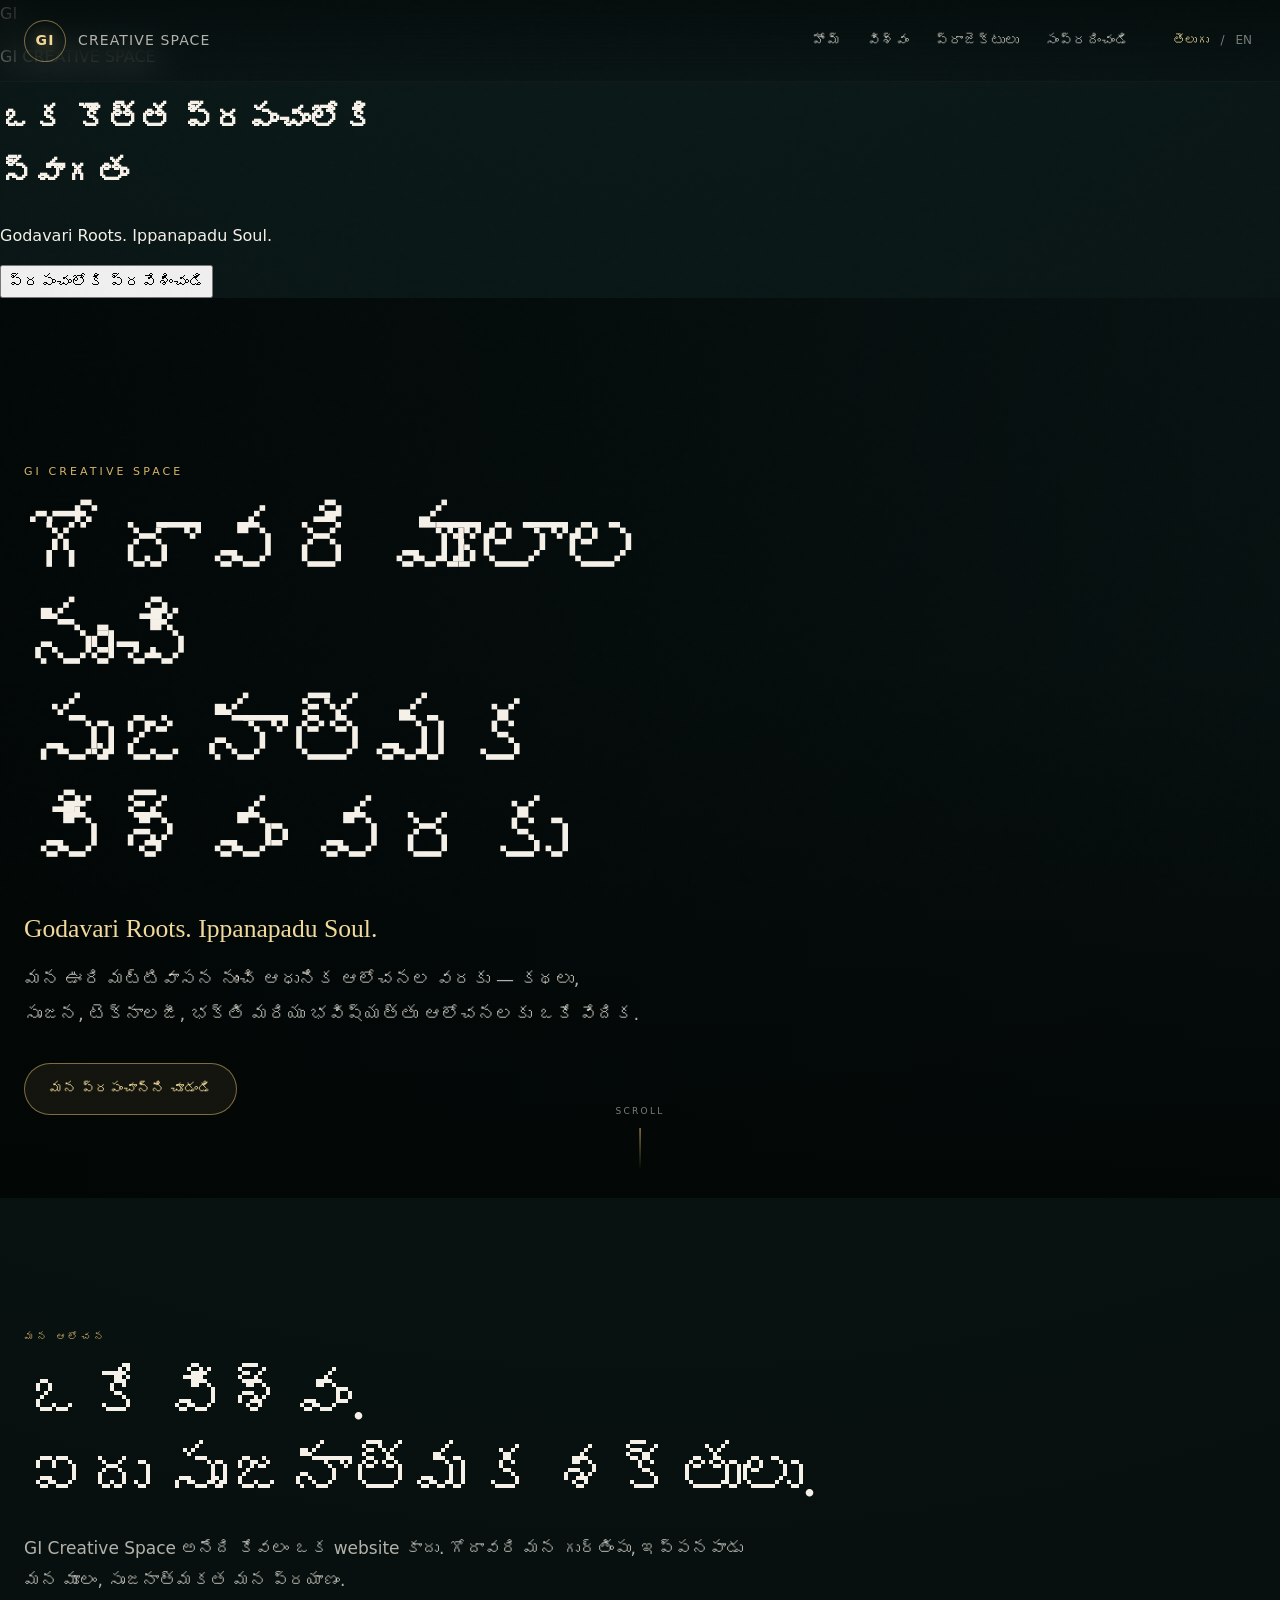
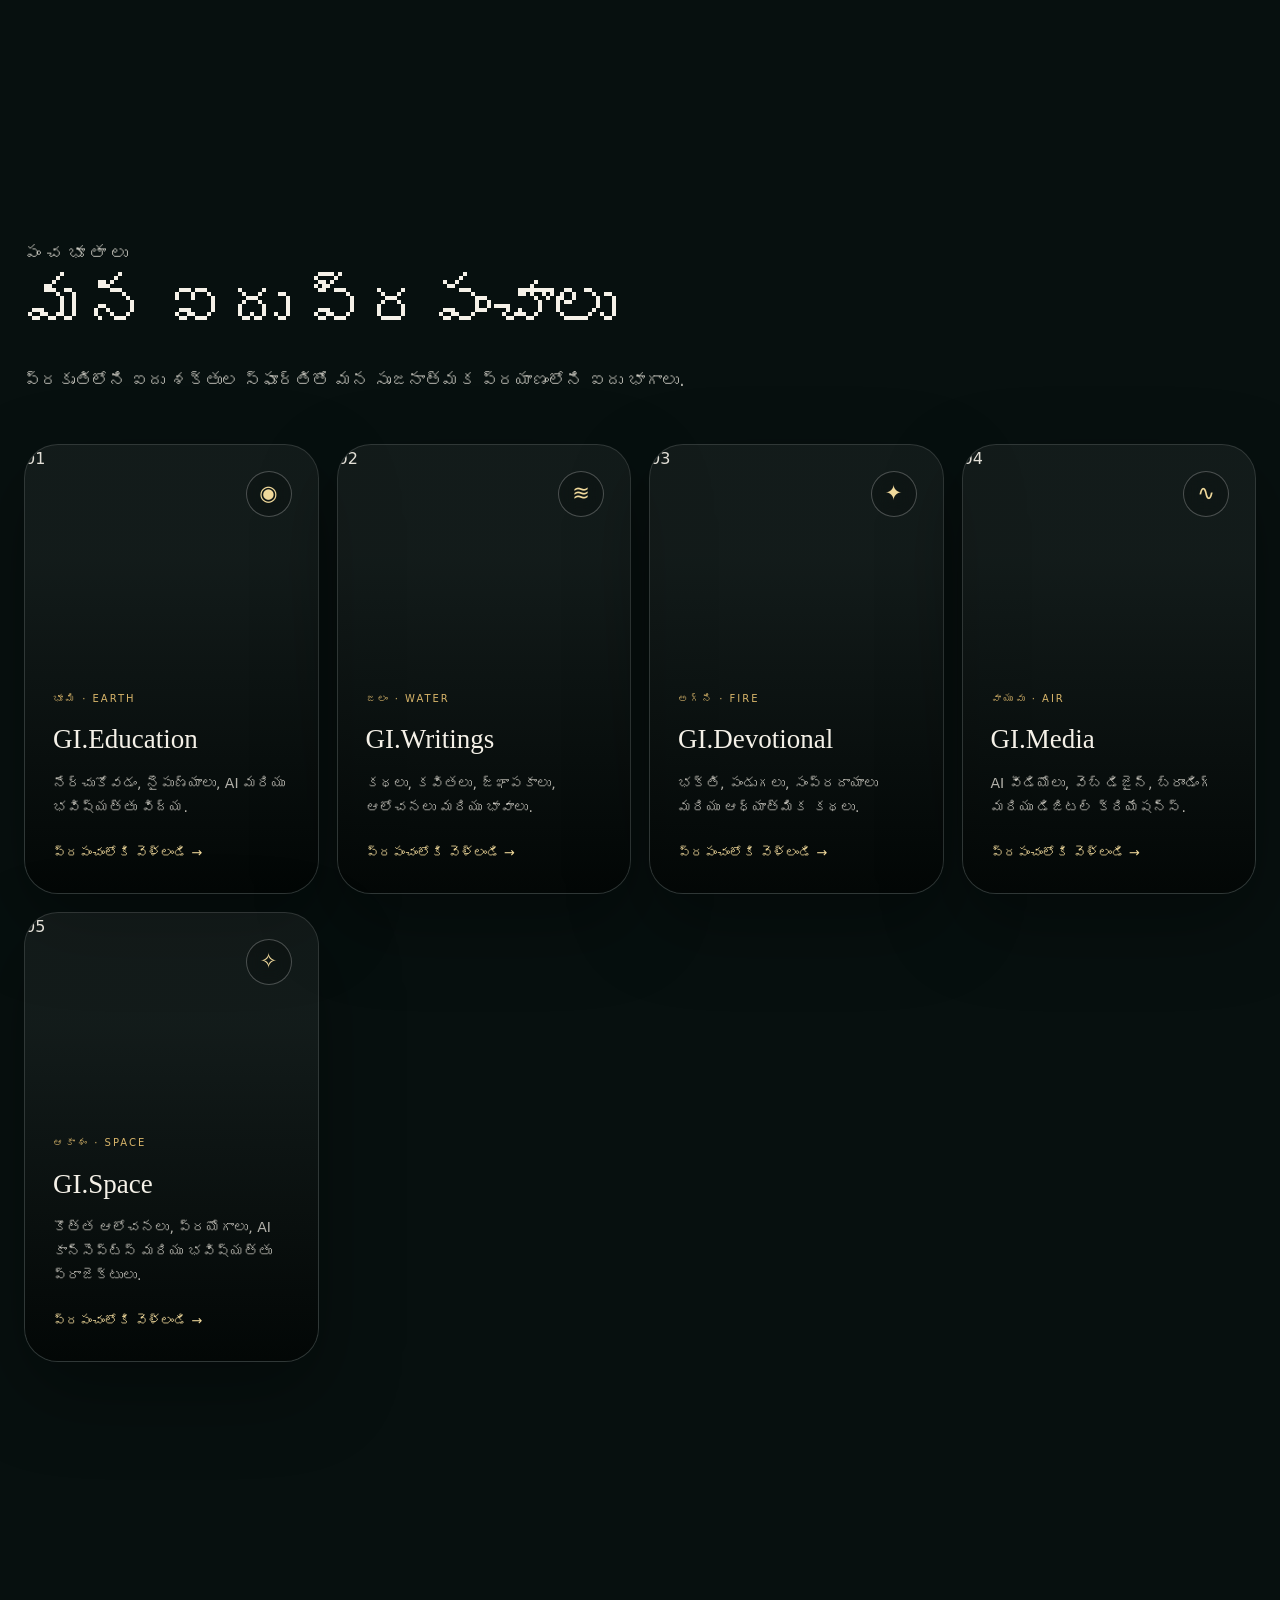
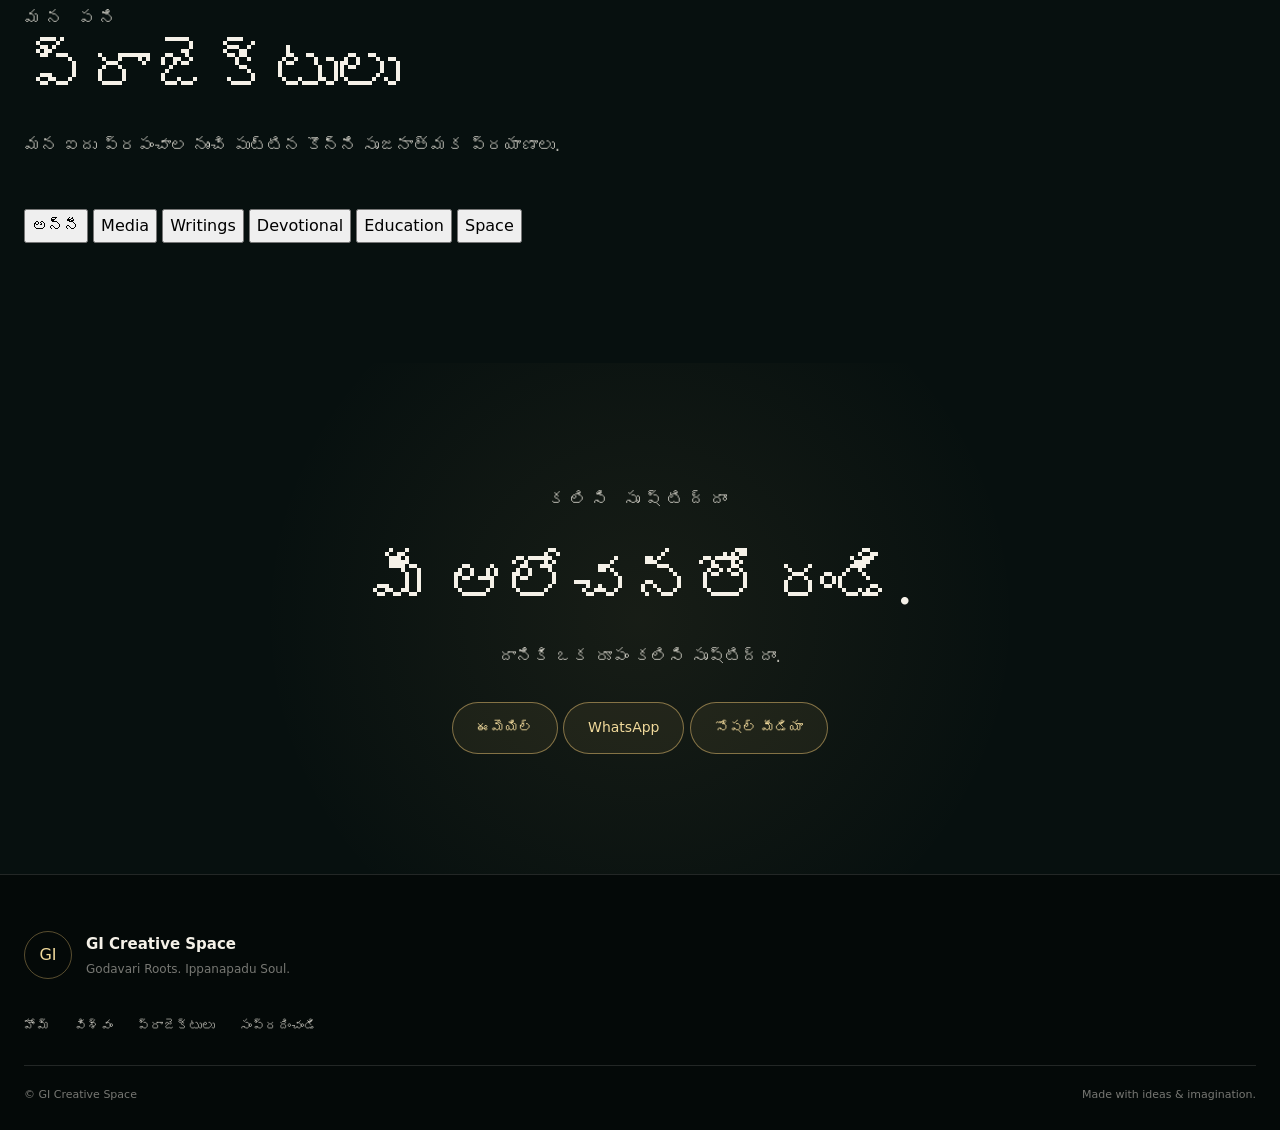
==== entrance.html @ 3c2a895f "Rename index.html to entrance.html" ====
<!DOCTYPE html>
<html lang="te">
<head>
  <meta charset="UTF-8">

  <meta
    name="viewport"
    content="width=device-width, initial-scale=1.0"
  >

  <meta
    name="description"
    content="GI Creative Space — Godavari Roots. Ippanapadu Soul."
  >

  <meta
    name="theme-color"
    content="#07141c"
  >

  <title>GI Creative Space</title>

  <!-- Main stylesheet -->
  <link rel="stylesheet" href="assets/css/styles.css">
</head>

<body>

  <!-- =====================================================
       ENTRY / WELCOME SCREEN
       ===================================================== -->

  <div id="entry-screen" class="entry-screen">

    <div class="entry-stars"></div>

    <div class="entry-content">

      <!-- Future: Replace with actual GI logo -->
      <div class="entry-logo">
        <span>GI</span>
      </div>

      <p class="entry-label">
        GI CREATIVE SPACE
      </p>

      <h1>
        ఒక కొత్త ప్రపంచంలోకి<br>
        స్వాగతం
      </h1>

      <p class="entry-tagline">
        Godavari Roots. Ippanapadu Soul.
      </p>

      <button
        id="enter-space"
        class="enter-button"
        type="button"
      >
        ప్రపంచంలోకి ప్రవేశించండి
      </button>

    </div>

  </div>


  <!-- =====================================================
       MAIN WEBSITE
       ===================================================== -->

  <div id="site" class="site hidden">

    <!-- ===================================================
         HEADER
         =================================================== -->

    <header class="site-header">

      <div class="header-inner">

        <!-- LOGO -->
        <a
          href="#home"
          class="brand"
          aria-label="GI Creative Space Home"
        >
          <span class="brand-mark">GI</span>

          <span class="brand-name">
            Creative Space
          </span>
        </a>


        <!-- MAIN NAVIGATION -->

        <nav
          class="main-nav"
          id="main-navigation"
          aria-label="ప్రధాన మెనూ"
        >

          <a href="#home">
            హోమ్
          </a>

          <!-- Panchabhutas / Five Worlds -->

          <button
            type="button"
            class="nav-worlds-button"
            id="worlds-button"
            aria-expanded="false"
            aria-controls="worlds-menu"
          >
            విశ్వం
          </button>

          <a href="#projects">
            ప్రాజెక్టులు
          </a>

          <a href="#contact">
            సంప్రదించండి
          </a>

        </nav>


        <!-- LANGUAGE SWITCH -->

        <div class="language-switch">

          <button
            type="button"
            class="language-button active"
            data-language="te"
          >
            తెలుగు
          </button>

          <span>/</span>

          <button
            type="button"
            class="language-button"
            data-language="en"
          >
            EN
          </button>

        </div>


        <!-- MOBILE MENU BUTTON -->

        <button
          type="button"
          class="mobile-menu-button"
          id="mobile-menu-button"
          aria-label="మెనూ తెరవండి"
          aria-expanded="false"
        >
          <span></span>
          <span></span>
          <span></span>
        </button>

      </div>


      <!-- =================================================
           FIVE WORLDS DROPDOWN
           ================================================= -->

      <div
        id="worlds-menu"
        class="worlds-menu"
        aria-hidden="true"
      >

        <div class="worlds-menu-inner">

          <div class="worlds-intro">

            <span>
              పంచభూతాలు
            </span>

            <h2>
              మన ఐదు ప్రపంచాలు
            </h2>

            <p>
              ఒకే సృజనాత్మక విశ్వంలో ఐదు ప్రత్యేక శక్తులు.
            </p>

          </div>


          <div class="worlds-mini-grid">

            <!-- EARTH -->

            <a
              href="pages/education.html"
              class="world-mini earth"
            >

              <span class="world-symbol">
                ◉
              </span>

              <span class="world-element">
                భూమి
              </span>

              <strong>
                GI.Education
              </strong>

              <small>
                నేర్చుకోవడం · ఎదగడం
              </small>

            </a>


            <!-- WATER -->

            <a
              href="pages/writings.html"
              class="world-mini water"
            >

              <span class="world-symbol">
                ≋
              </span>

              <span class="world-element">
                జలం
              </span>

              <strong>
                GI.Writings
              </strong>

              <small>
                కథలు · భావాలు
              </small>

            </a>


            <!-- FIRE -->

            <a
              href="pages/devotional.html"
              class="world-mini fire"
            >

              <span class="world-symbol">
                ✦
              </span>

              <span class="world-element">
                అగ్ని
              </span>

              <strong>
                GI.Devotional
              </strong>

              <small>
                భక్తి · సంప్రదాయం
              </small>

            </a>


            <!-- AIR -->

            <a
              href="pages/media.html"
              class="world-mini air"
            >

              <span class="world-symbol">
                ∿
              </span>

              <span class="world-element">
                వాయువు
              </span>

              <strong>
                GI.Media
              </strong>

              <small>
                AI · Video · Web · Branding
              </small>

            </a>


            <!-- SPACE -->

            <a
              href="pages/space.html"
              class="world-mini space"
            >

              <span class="world-symbol">
                ✧
              </span>

              <span class="world-element">
                ఆకాశం
              </span>

              <strong>
                GI.Space
              </strong>

              <small>
                Ideas · Experiments · Future
              </small>

            </a>

          </div>

        </div>

      </div>

    </header>


    <!-- ===================================================
         MAIN CONTENT
         =================================================== -->

    <main id="home">


      <!-- =================================================
           HERO / GODAVARI WORLD
           ================================================= -->

      <section
        class="hero"
        id="hero"
      >

        <!-- Future image:
             assets/images/godavari-hero.jpg -->

        <div
          class="hero-background"
          aria-hidden="true"
        ></div>

        <div class="hero-overlay"></div>


        <div class="hero-content">

          <p class="hero-overline">
            GI CREATIVE SPACE
          </p>

          <h1>
            గోదావరి మూలాల నుంచి<br>
            సృజనాత్మక విశ్వం వరకు
          </h1>

          <p class="hero-tagline">
            Godavari Roots. Ippanapadu Soul.
          </p>

          <p class="hero-description">
            మన ఊరి మట్టివాసన నుంచి ఆధునిక ఆలోచనల వరకు —
            కథలు, సృజన, టెక్నాలజీ, భక్తి మరియు
            భవిష్యత్తు ఆలోచనలకు ఒకే వేదిక.
          </p>

          <a
            href="#worlds"
            class="primary-button"
          >
            మన ప్రపంచాన్ని చూడండి
          </a>

        </div>


        <div
          class="hero-scroll"
          aria-hidden="true"
        >
          <span>SCROLL</span>
          <i></i>
        </div>

      </section>


      <!-- =================================================
           OUR PHILOSOPHY
           ================================================= -->

      <section
        class="philosophy-section"
        id="philosophy"
      >

        <div class="section-container">

          <p class="section-label">
            మన ఆలోచన
          </p>

          <h2>
            ఒకే విశ్వం.<br>
            ఐదు సృజనాత్మక శక్తులు.
          </h2>

          <p class="section-description">
            GI Creative Space అనేది కేవలం ఒక website కాదు.
            గోదావరి మన గుర్తింపు, ఇప్పనపాడు మన మూలం,
            సృజనాత్మకత మన ప్రయాణం.
          </p>

        </div>

      </section>


      <!-- =================================================
           FIVE WORLDS
           ================================================= -->

      <section
        class="worlds-section"
        id="worlds"
      >

        <div class="section-container">

          <div class="section-heading">

            <p class="section-label">
              పంచభూతాలు
            </p>

            <h2>
              మన ఐదు ప్రపంచాలు
            </h2>

            <p>
              ప్రకృతిలోని ఐదు శక్తుల స్ఫూర్తితో
              మన సృజనాత్మక ప్రయాణంలోని ఐదు భాగాలు.
            </p>

          </div>


          <div class="world-grid">


            <!-- =========================================
                 01 — EDUCATION / EARTH
                 ========================================= -->

            <article
              class="world-card earth"
              data-world="education"
            >

              <div class="world-card-visual">
                <!-- Future image -->
                <!-- assets/images/world-earth.jpg -->

                <span class="element-number">
                  01
                </span>

                <span class="element-symbol">
                  ◉
                </span>
              </div>

              <div class="world-card-content">

                <span class="element-name">
                  భూమి · EARTH
                </span>

                <h3>
                  GI.Education
                </h3>

                <p>
                  నేర్చుకోవడం, నైపుణ్యాలు,
                  AI మరియు భవిష్యత్తు విద్య.
                </p>

                <a href="pages/education.html">
                  ప్రపంచంలోకి వెళ్లండి →
                </a>

              </div>

            </article>


            <!-- =========================================
                 02 — WRITINGS / WATER
                 ========================================= -->

            <article
              class="world-card water"
              data-world="writings"
            >

              <div class="world-card-visual">

                <!-- Future image -->
                <!-- assets/images/world-water.jpg -->

                <span class="element-number">
                  02
                </span>

                <span class="element-symbol">
                  ≋
                </span>

              </div>

              <div class="world-card-content">

                <span class="element-name">
                  జలం · WATER
                </span>

                <h3>
                  GI.Writings
                </h3>

                <p>
                  కథలు, కవితలు, జ్ఞాపకాలు,
                  ఆలోచనలు మరియు భావాలు.
                </p>

                <a href="pages/writings.html">
                  ప్రపంచంలోకి వెళ్లండి →
                </a>

              </div>

            </article>


            <!-- =========================================
                 03 — DEVOTIONAL / FIRE
                 ========================================= -->

            <article
              class="world-card fire"
              data-world="devotional"
            >

              <div class="world-card-visual">

                <!-- Future image -->
                <!-- assets/images/world-fire.jpg -->

                <span class="element-number">
                  03
                </span>

                <span class="element-symbol">
                  ✦
                </span>

              </div>

              <div class="world-card-content">

                <span class="element-name">
                  అగ్ని · FIRE
                </span>

                <h3>
                  GI.Devotional
                </h3>

                <p>
                  భక్తి, పండుగలు,
                  సంప్రదాయాలు మరియు ఆధ్యాత్మిక కథలు.
                </p>

                <a href="pages/devotional.html">
                  ప్రపంచంలోకి వెళ్లండి →
                </a>

              </div>

            </article>


            <!-- =========================================
                 04 — MEDIA / AIR
                 ========================================= -->

            <article
              class="world-card air"
              data-world="media"
            >

              <div class="world-card-visual">

                <!-- Future image -->
                <!-- assets/images/world-air.jpg -->

                <span class="element-number">
                  04
                </span>

                <span class="element-symbol">
                  ∿
                </span>

              </div>

              <div class="world-card-content">

                <span class="element-name">
                  వాయువు · AIR
                </span>

                <h3>
                  GI.Media
                </h3>

                <p>
                  AI వీడియోలు, వెబ్ డిజైన్,
                  బ్రాండింగ్ మరియు డిజిటల్ క్రియేషన్స్.
                </p>

                <a href="pages/media.html">
                  ప్రపంచంలోకి వెళ్లండి →
                </a>

              </div>

            </article>


            <!-- =========================================
                 05 — SPACE / SPACE
                 ========================================= -->

            <article
              class="world-card cosmic"
              data-world="space"
            >

              <div class="world-card-visual">

                <!-- Future image -->
                <!-- assets/images/world-space.jpg -->

                <span class="element-number">
                  05
                </span>

                <span class="element-symbol">
                  ✧
                </span>

              </div>

              <div class="world-card-content">

                <span class="element-name">
                  ఆకాశం · SPACE
                </span>

                <h3>
                  GI.Space
                </h3>

                <p>
                  కొత్త ఆలోచనలు, ప్రయోగాలు,
                  AI కాన్సెప్ట్స్ మరియు భవిష్యత్తు ప్రాజెక్టులు.
                </p>

                <a href="pages/space.html">
                  ప్రపంచంలోకి వెళ్లండి →
                </a>

              </div>

            </article>

          </div>

        </div>

      </section>


      <!-- =================================================
           PROJECTS
           ================================================= -->

      <section
        class="projects-section"
        id="projects"
      >

        <div class="section-container">

          <div class="section-heading">

            <p class="section-label">
              మన పని
            </p>

            <h2>
              ప్రాజెక్టులు
            </h2>

            <p>
              మన ఐదు ప్రపంచాల నుంచి పుట్టిన
              కొన్ని సృజనాత్మక ప్రయాణాలు.
            </p>

          </div>


          <!-- Project filters -->

          <div
            class="project-filters"
            role="tablist"
            aria-label="Project filters"
          >

            <button
              type="button"
              class="filter-button active"
              data-filter="all"
            >
              అన్నీ
            </button>

            <button
              type="button"
              class="filter-button"
              data-filter="media"
            >
              Media
            </button>

            <button
              type="button"
              class="filter-button"
              data-filter="writings"
            >
              Writings
            </button>

            <button
              type="button"
              class="filter-button"
              data-filter="devotional"
            >
              Devotional
            </button>

            <button
              type="button"
              class="filter-button"
              data-filter="education"
            >
              Education
            </button>

            <button
              type="button"
              class="filter-button"
              data-filter="space"
            >
              Space
            </button>

          </div>


          <!-- Dynamic project container -->

          <div
            id="projects-grid"
            class="projects-grid"
          >

            <!-- Projects will be loaded from site-data.js -->

          </div>

        </div>

      </section>


      <!-- =================================================
           CONTACT
           ================================================= -->

      <section
        class="contact-section"
        id="contact"
      >

        <div class="section-container">

          <p class="section-label">
            కలిసి సృష్టిద్దాం
          </p>

          <h2>
            మీ ఆలోచనతో రండి.
          </h2>

          <p>
            దానికి ఒక రూపం కలిసి సృష్టిద్దాం.
          </p>


          <div class="contact-actions">

            <a
              href="#"
              id="email-link"
              class="contact-button"
            >
              ఈమెయిల్
            </a>

            <a
              href="#"
              id="whatsapp-link"
              class="contact-button"
              target="_blank"
              rel="noopener noreferrer"
            >
              WhatsApp
            </a>

            <a
              href="#"
              id="social-link"
              class="contact-button"
              target="_blank"
              rel="noopener noreferrer"
            >
              సోషల్ మీడియా
            </a>

          </div>

        </div>

      </section>

    </main>


    <!-- ===================================================
         FOOTER
         =================================================== -->

    <footer class="site-footer">

      <div class="footer-inner">

        <div class="footer-brand">

          <span class="footer-logo">
            GI
          </span>

          <div>

            <strong>
              GI Creative Space
            </strong>

            <p>
              Godavari Roots. Ippanapadu Soul.
            </p>

          </div>

        </div>


        <div class="footer-links">

          <a href="#home">
            హోమ్
          </a>

          <a href="#worlds">
            విశ్వం
          </a>

          <a href="#projects">
            ప్రాజెక్టులు
          </a>

          <a href="#contact">
            సంప్రదించండి
          </a>

        </div>


        <div class="footer-bottom">

          <span>
            © <span id="current-year"></span>
            GI Creative Space
          </span>

          <span>
            Made with ideas & imagination.
          </span>

        </div>

      </div>

    </footer>

  </div>


  <!-- =====================================================
       JAVASCRIPT
       ===================================================== -->

  <script src="assets/js/site-data.js"></script>
  <script src="assets/js/app.js"></script>

</body>
</html>
---- assets/css/styles.css ----
/* =========================================================
   GI CREATIVE SPACE
   PREMIUM CINEMATIC DESIGN SYSTEM
   Godavari • Panchabhutas • Infinite Ideas
   ========================================================= */


/* =========================================================
   01 — ROOT
   ========================================================= */

:root {

  --bg: #07100f;
  --bg-soft: #0c1917;
  --surface: rgba(255, 255, 255, 0.055);
  --surface-strong: rgba(255, 255, 255, 0.09);

  --text: #f5f1e8;
  --text-soft: rgba(245, 241, 232, 0.72);
  --text-muted: rgba(245, 241, 232, 0.48);

  --border: rgba(255, 255, 255, 0.12);

  --gold: #d8b56a;
  --gold-soft: #f0d99b;

  --water: #4fa7b8;
  --earth: #829b63;
  --fire: #d47b45;
  --air: #9ab9b0;
  --space: #8d82c8;

  --max-width: 1320px;

  --header-height: 82px;

  --radius-small: 12px;
  --radius: 22px;
  --radius-large: 34px;

  --shadow:
    0 30px 80px rgba(0, 0, 0, 0.35);

  --transition:
    300ms cubic-bezier(.2,.8,.2,1);

}


/* =========================================================
   02 — RESET
   ========================================================= */

*,
*::before,
*::after {
  box-sizing: border-box;
}


html {
  scroll-behavior: smooth;
}


body {

  margin: 0;

  background:
    radial-gradient(
      circle at 50% -10%,
      rgba(79, 167, 184, 0.08),
      transparent 42%
    ),
    var(--bg);

  color: var(--text);

  font-family:
    "Noto Sans Telugu",
    "Noto Sans",
    system-ui,
    sans-serif;

  line-height: 1.7;

  overflow-x: hidden;

}


body::before {

  content: "";

  position: fixed;

  inset: 0;

  pointer-events: none;

  z-index: 9999;

  opacity: .025;

  background-image:
    url("data:image/svg+xml,%3Csvg viewBox='0 0 180 180' xmlns='http://www.w3.org/2000/svg'%3E%3Cfilter id='n'%3E%3CfeTurbulence type='fractalNoise' baseFrequency='.8' numOctaves='4' stitchTiles='stitch'/%3E%3C/filter%3E%3Crect width='100%25' height='100%25' filter='url(%23n)' opacity='.45'/%3E%3C/svg%3E");

}


img {

  max-width: 100%;

  display: block;

}


a {

  color: inherit;

  text-decoration: none;

}


button {

  font: inherit;

}


button,
a {

  -webkit-tap-highlight-color:
    transparent;

}


/* =========================================================
   03 — HEADER
   ========================================================= */

.site-header {

  position: fixed;

  top: 0;
  left: 0;
  right: 0;

  z-index: 1000;

  height: var(--header-height);

  background:
    linear-gradient(
      to bottom,
      rgba(4, 10, 9, .72),
      rgba(4, 10, 9, .22)
    );

  backdrop-filter:
    blur(18px);

  border-bottom:
    1px solid
    rgba(255,255,255,.05);

  transition:
    background var(--transition),
    box-shadow var(--transition);

}


.site-header.scrolled {

  background:
    rgba(5, 12, 11, .91);

  box-shadow:
    0 12px 50px
    rgba(0,0,0,.22);

}


.header-inner {

  width: min(
    calc(100% - 48px),
    var(--max-width)
  );

  height: 100%;

  margin: auto;

  display: flex;

  align-items: center;

  gap: 30px;

}


/* =========================================================
   BRAND
   ========================================================= */

.brand {

  display: inline-flex;

  align-items: center;

  gap: 12px;

  flex-shrink: 0;

}


.brand-mark {

  width: 42px;
  height: 42px;

  display: grid;

  place-items: center;

  border:
    1px solid
    rgba(216,181,106,.55);

  border-radius: 50%;

  color: var(--gold-soft);

  font-size: 14px;

  font-weight: 700;

  letter-spacing: .08em;

  background:
    radial-gradient(
      circle,
      rgba(216,181,106,.12),
      transparent 70%
    );

}


.brand-name {

  font-size: 14px;

  letter-spacing: .08em;

  text-transform: uppercase;

  color: var(--text-soft);

}


/* =========================================================
   NAVIGATION
   ========================================================= */

.main-nav {

  display: flex;

  align-items: center;

  justify-content: center;

  gap: 26px;

  margin-left: auto;

}


.main-nav a,
.main-nav button {

  position: relative;

  border: 0;

  background: none;

  color: var(--text-soft);

  cursor: pointer;

  padding: 8px 0;

  font-size: 14px;

  transition:
    color var(--transition);

}


.main-nav a::after,
.main-nav button::after {

  content: "";

  position: absolute;

  left: 0;
  right: 0;

  bottom: 0;

  height: 1px;

  transform:
    scaleX(0);

  transform-origin:
    center;

  background:
    var(--gold);

  transition:
    transform var(--transition);

}


.main-nav a:hover,
.main-nav button:hover {

  color: var(--text);

}


.main-nav a:hover::after,
.main-nav button:hover::after {

  transform:
    scaleX(1);

}


/* =========================================================
   LANGUAGE
   ========================================================= */

.language-switch {

  display: flex;

  align-items: center;

  gap: 7px;

  margin-left: 10px;

  color: var(--text-muted);

  font-size: 12px;

}


.language-button {

  border: 0;

  background: transparent;

  color: var(--text-muted);

  cursor: pointer;

  padding: 4px;

  transition:
    color var(--transition);

}


.language-button.active {

  color: var(--gold-soft);

}


.language-button:hover {

  color: var(--text);

}


/* =========================================================
   MOBILE MENU
   ========================================================= */

.mobile-menu-button {

  display: none;

  width: 42px;
  height: 42px;

  border: 1px solid var(--border);

  background: var(--surface);

  border-radius: 50%;

  cursor: pointer;

}


.mobile-menu-button span {

  display: block;

  width: 17px;
  height: 1px;

  margin: 4px auto;

  background: var(--text);

  transition:
    transform var(--transition);

}


/* =========================================================
   WORLDS MENU
   ========================================================= */

.worlds-menu {

  position: fixed;

  top: var(--header-height);

  left: 0;
  right: 0;

  padding: 30px 24px 42px;

  background:
    rgba(4,10,9,.96);

  backdrop-filter:
    blur(28px);

  border-bottom:
    1px solid var(--border);

  transform:
    translateY(-18px);

  opacity: 0;

  visibility: hidden;

  transition:
    opacity var(--transition),
    transform var(--transition),
    visibility var(--transition);

}


.worlds-menu.is-open {

  transform:
    translateY(0);

  opacity: 1;

  visibility: visible;

}


.worlds-menu-inner {

  width: min(
    100%,
    var(--max-width)
  );

  margin: auto;

}


.worlds-intro {

  margin-bottom: 22px;

}


.worlds-intro span {

  font-size: 10px;

  letter-spacing: .25em;

  color: var(--gold);

}


.worlds-intro h2 {

  margin: 7px 0 2px;

  font-family:
    Georgia,
    serif;

  font-weight: 400;

}


.worlds-intro p {

  margin: 0;

  color: var(--text-muted);

  font-size: 13px;

}


.worlds-mini-grid {

  display: grid;

  grid-template-columns:
    repeat(5, 1fr);

  gap: 10px;

}


.world-mini-card {

  min-height: 155px;

  padding: 22px;

  border:
    1px solid var(--border);

  border-radius:
    var(--radius);

  background:
    linear-gradient(
      145deg,
      rgba(255,255,255,.07),
      rgba(255,255,255,.025)
    );

  display: flex;

  gap: 15px;

  transition:
    transform var(--transition),
    border-color var(--transition),
    background var(--transition);

}


.world-mini-card:hover {

  transform:
    translateY(-5px);

  border-color:
    rgba(216,181,106,.42);

  background:
    rgba(255,255,255,.09);

}


.world-mini-symbol {

  font-size: 25px;

  color: var(--gold);

}


.world-mini-info {

  display: flex;

  flex-direction: column;

  gap: 4px;

}


.world-mini-info strong {

  font-size: 15px;

}


.world-mini-info small {

  color: var(--gold);

  font-size: 10px;

  letter-spacing: .12em;

}


.world-mini-info span {

  color: var(--text-muted);

  font-size: 12px;

  line-height: 1.6;

}


/* =========================================================
   04 — HERO
   ========================================================= */

.hero {

  position: relative;

  min-height:
    100svh;

  display: flex;

  align-items: center;

  overflow: hidden;

}


.hero-background {

  position: absolute;

  inset: 0;

  background:
    center / cover
    no-repeat;

  transform:
    scale(1.04);

  animation:
    heroBreath 16s
    ease-in-out
    infinite alternate;

}


@keyframes heroBreath {

  from {
    transform: scale(1.04);
  }

  to {
    transform: scale(1.09);
  }

}


.hero-overlay {

  position: absolute;

  inset: 0;

  background:
    linear-gradient(
      90deg,
      rgba(2,7,6,.91) 0%,
      rgba(2,7,6,.67) 42%,
      rgba(2,7,6,.25) 100%
    ),

    linear-gradient(
      0deg,
      rgba(3,7,6,.88),
      transparent 60%
    );

}


.hero-content {

  position: relative;

  z-index: 2;

  width: min(
    calc(100% - 48px),
    var(--max-width)
  );

  margin: auto;

  padding-top: 70px;

}


.hero-overline {

  margin-bottom: 18px;

  color: var(--gold);

  font-size: 11px;

  letter-spacing:
    .28em;

  text-transform:
    uppercase;

}


.hero h1 {

  max-width: 800px;

  margin: 0;

  font-family:
    Georgia,
    "Noto Serif Telugu",
    serif;

  font-size:
    clamp(46px, 7vw, 94px);

  line-height: 1.08;

  font-weight: 400;

  letter-spacing:
    -.035em;

}


.hero-tagline {

  margin:
    20px 0 12px;

  color:
    var(--gold-soft);

  font-family:
    Georgia,
    serif;

  font-size:
    clamp(20px, 2vw, 29px);

}


.hero-description {

  max-width: 620px;

  margin: 0 0 32px;

  color:
    var(--text-soft);

  font-size:
    clamp(15px, 1.5vw, 18px);

  line-height: 1.9;

}


.hero-scroll {

  position: absolute;

  z-index: 3;

  left: 50%;

  bottom: 28px;

  transform:
    translateX(-50%);

  display: flex;

  flex-direction: column;

  align-items: center;

  gap: 9px;

  color:
    rgba(255,255,255,.48);

  font-size: 9px;

  letter-spacing: .25em;

}


.hero-scroll i {

  display: block;

  width: 1px;

  height: 42px;

  background:
    linear-gradient(
      to bottom,
      var(--gold),
      transparent
    );

}


/* =========================================================
   05 — BUTTONS
   ========================================================= */

.primary-button,
.contact-button {

  display: inline-flex;

  align-items: center;

  justify-content: center;

  min-height: 52px;

  padding:
    0 24px;

  border:
    1px solid
    rgba(216,181,106,.55);

  border-radius:
    999px;

  background:
    rgba(216,181,106,.08);

  color:
    var(--gold-soft);

  font-size: 14px;

  transition:
    transform var(--transition),
    background var(--transition),
    border-color var(--transition);

}


.primary-button:hover,
.contact-button:hover {

  transform:
    translateY(-3px);

  background:
    rgba(216,181,106,.16);

  border-color:
    var(--gold-soft);

}


/* =========================================================
   06 — SECTIONS
   ========================================================= */

.philosophy-section,
.worlds-section,
.projects-section,
.contact-section {

  position: relative;

  padding:
    120px 24px;

}


.section-container {

  width: min(
    100%,
    var(--max-width)
  );

  margin: auto;

}


.section-label {

  display: inline-block;

  margin-bottom: 15px;

  color:
    var(--gold);

  font-size: 10px;

  letter-spacing:
    .28em;

  text-transform:
    uppercase;

}


.section-heading {

  max-width: 760px;

  margin-bottom: 48px;

}


.section-heading h2,
.philosophy-section h2,
.contact-section h2 {

  margin:
    0 0 18px;

  font-family:
    Georgia,
    "Noto Serif Telugu",
    serif;

  font-weight: 400;

  font-size:
    clamp(34px, 5vw, 64px);

  line-height: 1.2;

  letter-spacing:
    -.025em;

}


.section-heading p,
.section-description,
.contact-section p {

  max-width: 720px;

  margin: 0;

  color:
    var(--text-soft);

  font-size: 17px;

  line-height: 1.9;

}


/* =========================================================
   07 — WORLD CARDS
   ========================================================= */

.world-grid {

  display: grid;

  grid-template-columns:
    repeat(4, 1fr);

  gap: 18px;

}


.world-card {

  position: relative;

  min-height: 450px;

  overflow: hidden;

  border:
    1px solid var(--border);

  border-radius:
    var(--radius-large);

  background:
    var(--surface);

  box-shadow:
    var(--shadow);

  transition:
    transform var(--transition),
    border-color var(--transition);

}


.world-card:hover {

  transform:
    translateY(-8px);

  border-color:
    rgba(216,181,106,.4);

}


.world-card-visual {

  position: absolute;

  inset: 0;

  background:
    center / cover
    no-repeat;

}


.world-card-visual::after {

  content: "";

  position: absolute;

  inset: 0;

  background:
    linear-gradient(
      0deg,
      rgba(2,6,5,.96),
      rgba(2,6,5,.08) 75%
    );

}


.world-card-content {

  position: absolute;

  z-index: 2;

  left: 0;
  right: 0;
  bottom: 0;

  padding: 28px;

}


.world-card-content .element-name {

  color:
    var(--gold);

  font-size: 10px;

  letter-spacing:
    .2em;

  text-transform:
    uppercase;

}


.world-card-content h3 {

  margin:
    7px 0 9px;

  font-family:
    Georgia,
    serif;

  font-size: 27px;

  font-weight: 400;

}


.world-card-content p {

  margin: 0 0 18px;

  color:
    var(--text-soft);

  font-size: 14px;

  line-height: 1.7;

}


.world-card-content a {

  color:
    var(--gold-soft);

  font-size: 13px;

}


.element-symbol {

  position: absolute;

  z-index: 3;

  top: 26px;
  right: 26px;

  width: 46px;
  height: 46px;

  display: grid;

  place-items: center;

  border:
    1px solid
    rgba(255,255,255,.25);

  border-radius: 50%;

  background:
    rgba(0,0,0,.18);

  backdrop-filter:
    blur(8px);

  color:
    var(--gold-soft);

  font-size: 21px;

}


/* =========================================================
   08 — PROJECT CARDS
   ========================================================= */

.projects-grid {

  display: grid;

  grid-template-columns:
    repeat(3, 1fr);

  gap: 18px;

}


.project-card {

  overflow: hidden;

  border:
    1px solid var(--border);

  border-radius:
    var(--radius);

  background:
    rgba(255,255,255,.04);

  transition:
    transform var(--transition),
    border-color var(--transition);

}


.project-card:hover {

  transform:
    translateY(-6px);

  border-color:
    rgba(216,181,106,.35);

}


.project-image {

  height: 250px;

  background:
    center / cover
    no-repeat;

}


.project-content {

  padding: 25px;

}


.project-content > span {

  color:
    var(--gold);

  font-size: 9px;

  letter-spacing:
    .2em;

}


.project-content h3 {

  margin:
    8px 0;

  font-family:
    Georgia,
    serif;

  font-weight: 400;

  font-size: 23px;

}


.project-content p {

  margin: 0 0 17px;

  color:
    var(--text-soft);

  font-size: 14px;

}


.project-content strong {

  color:
    var(--gold-soft);

  font-size: 13px;

}


.projects-empty {

  min-height: 220px;

  grid-column:
    1 / -1;

  display: flex;

  flex-direction: column;

  align-items: center;

  justify-content: center;

  gap: 10px;

  border:
    1px dashed
    rgba(255,255,255,.14);

  border-radius:
    var(--radius);

  color:
    var(--text-muted);

  text-align: center;

}


.projects-empty span {

  color:
    var(--gold);

  font-size: 28px;

}


.projects-empty p {

  margin: 0;

}


/* =========================================================
   09 — SPACE SPECIAL VISUAL
   ========================================================= */

.space-hero .hero-background {

  background-position:
    center;

}


.space-card-visual {

  background:
    radial-gradient(
      circle at 50% 40%,
      rgba(141,130,200,.38),
      rgba(10,13,32,.2) 38%,
      rgba(3,6,15,.92)
    );

}


.space-card-visual::before {

  content: "";

  position: absolute;

  width: 2px;
  height: 2px;

  left: 18%;
  top: 25%;

  background: white;

  box-shadow:
    100px 30px rgba(255,255,255,.7),
    220px 80px rgba(255,255,255,.5),
    310px 20px rgba(255,255,255,.8),
    160px 180px rgba(255,255,255,.55),
    360px 150px rgba(255,255,255,.45),
    50px 250px rgba(255,255,255,.6);

}


.space-card-visual .element-symbol {

  color:
    #bcb3f0;

  border-color:
    rgba(180,170,240,.4);

}


/* =========================================================
   10 — CONTACT
   ========================================================= */

.contact-section {

  text-align: center;

  background:
    radial-gradient(
      circle at center,
      rgba(216,181,106,.08),
      transparent 55%
    );

}


.contact-section
.section-container {

  display: flex;

  flex-direction: column;

  align-items: center;

}


.contact-section h2 {

  max-width: 850px;

}


.contact-section p {

  margin-bottom: 30px;

}


/* =========================================================
   11 — FOOTER
   ========================================================= */

.site-footer {

  padding:
    55px 24px 25px;

  border-top:
    1px solid var(--border);

  background:
    #040908;

}


.footer-inner {

  width: min(
    100%,
    var(--max-width)
  );

  margin: auto;

}


.footer-brand {

  display: flex;

  align-items: center;

  gap: 14px;

  margin-bottom: 35px;

}


.footer-logo {

  width: 48px;
  height: 48px;

  display: grid;

  place-items: center;

  border:
    1px solid
    rgba(216,181,106,.4);

  border-radius: 50%;

  color:
    var(--gold-soft);

}


.footer-brand strong {

  font-size: 15px;

}


.footer-brand p {

  margin: 2px 0 0;

  color:
    var(--text-muted);

  font-size: 12px;

}


.footer-links {

  display: flex;

  flex-wrap: wrap;

  gap: 24px;

  padding-bottom: 28px;

  border-bottom:
    1px solid var(--border);

}


.footer-links a {

  color:
    var(--text-soft);

  font-size: 13px;

}


.footer-links a:hover {

  color:
    var(--gold-soft);

}


.footer-bottom {

  padding-top: 20px;

  display: flex;

  justify-content: space-between;

  gap: 20px;

  color:
    var(--text-muted);

  font-size: 11px;

}


/* =========================================================
   12 — ANIMATIONS
   ========================================================= */

.reveal {

  opacity: 0;

  transform:
    translateY(25px);

  transition:
    opacity 700ms ease,
    transform 700ms ease;

}


.reveal.is-visible {

  opacity: 1;

  transform:
    translateY(0);

}


/* =========================================================
   13 — ACCESSIBILITY
   ========================================================= */

:focus-visible {

  outline:
    2px solid
    var(--gold);

  outline-offset:
    4px;

}


::selection {

  background:
    rgba(216,181,106,.25);

  color:
    var(--text);

}


/* =========================================================
   14 — RESPONSIVE
   ========================================================= */

@media (max-width: 1100px) {

  .worlds-mini-grid {

    grid-template-columns:
      repeat(3, 1fr);

  }


  .world-grid {

    grid-template-columns:
      repeat(2, 1fr);

  }


  .projects-grid {

    grid-template-columns:
      repeat(2, 1fr);

  }

}


@media (max-width: 800px) {

  :root {

    --header-height: 72px;

  }


  .header-inner {

    width:
      calc(100% - 30px);

  }


  .main-nav {

    position: fixed;

    top:
      var(--header-height);

    left: 15px;
    right: 15px;

    padding: 20px;

    flex-direction: column;

    align-items: stretch;

    background:
      rgba(4,10,9,.97);

    border:
      1px solid var(--border);

    border-radius:
      20px;

    transform:
      translateY(-10px);

    opacity: 0;

    visibility: hidden;

    transition:
      all var(--transition);

  }


  .main-nav.is-open {

    transform:
      translateY(0);

    opacity: 1;

    visibility: visible;

  }


  .main-nav a,
  .main-nav button {

    padding:
      11px 5px;

    text-align:
      left;

  }


  .mobile-menu-button {

    display: block;

    margin-left: auto;

  }


  .language-switch {

    margin-left: 0;

  }


  .worlds-menu {

    padding:
      22px 15px 30px;

  }


  .worlds-mini-grid {

    grid-template-columns:
      repeat(2, 1fr);

    max-height:
      65vh;

    overflow-y:
      auto;

  }


  .hero-content {

    width:
      calc(100% - 34px);

  }


  .hero h1 {

    font-size:
      clamp(40px, 12vw, 70px);

  }


  .philosophy-section,
  .worlds-section,
  .projects-section,
  .contact-section {

    padding:
      85px 18px;

  }

}


@media (max-width: 560px) {

  .brand-name {

    display: none;

  }


  .language-switch {

    font-size: 11px;

  }


  .hero {

    min-height:
      92svh;

  }


  .hero-overlay {

    background:
      linear-gradient(
        90deg,
        rgba(2,7,6,.87),
        rgba(2,7,6,.5)
      ),

      linear-gradient(
        0deg,
        rgba(3,7,6,.92),
        transparent 65%
      );

  }


  .hero-description {

    font-size: 14px;

    line-height: 1.8;

  }


  .world-grid,
  .projects-grid {

    grid-template-columns:
      1fr;

  }


  .world-card {

    min-height:
      410px;

  }


  .worlds-mini-grid {

    grid-template-columns:
      1fr;

  }


  .world-mini-card {

    min-height:
      125px;

  }


  .section-heading h2,
  .philosophy-section h2,
  .contact-section h2 {

    font-size:
      36px;

  }


  .footer-bottom {

    flex-direction:
      column;

  }

}


/* =========================================================
   15 — REDUCED MOTION
   ========================================================= */

@media (prefers-reduced-motion: reduce) {

  *,
  *::before,
  *::after {

    animation-duration:
      0.01ms !important;

    animation-iteration-count:
      1 !important;

    scroll-behavior:
      auto !important;

    transition-duration:
      0.01ms !important;

  }

}
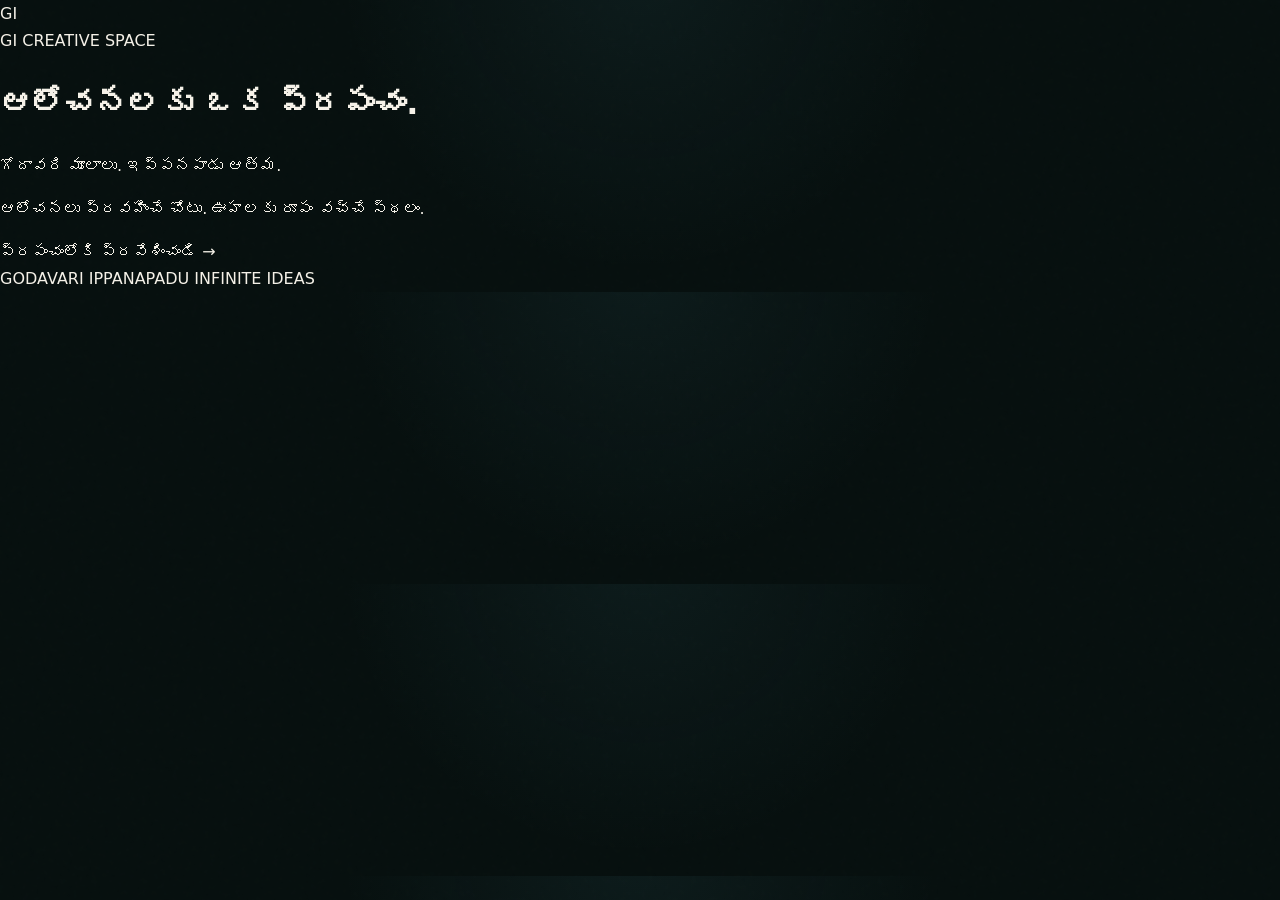
==== commit 1b01b3cc: "Update entrance.html" ====
--- a/entrance.html
+++ b/entrance.html
@@ -1,6 +1,8 @@
 <!DOCTYPE html>
 <html lang="te">
+
 <head>
+
   <meta charset="UTF-8">
 
   <meta
@@ -8,958 +10,140 @@
     content="width=device-width, initial-scale=1.0"
   >
 
+  <title>GI Creative Space</title>
+
   <meta
     name="description"
-    content="GI Creative Space — Godavari Roots. Ippanapadu Soul."
+    content="GI Creative Space — Godavari Roots • Ippanapadu Soul"
   >
 
-  <meta
-    name="theme-color"
-    content="#07141c"
+  <link
+    rel="stylesheet"
+    href="assets/css/styles.css"
   >
 
-  <title>GI Creative Space</title>
+  <link
+    rel="stylesheet"
+    href="assets/css/entrance.css"
+  >
 
-  <!-- Main stylesheet -->
-  <link rel="stylesheet" href="assets/css/styles.css">
 </head>
 
-<body>
 
-  <!-- =====================================================
-       ENTRY / WELCOME SCREEN
-       ===================================================== -->
+<body class="entrance-page">
 
-  <div id="entry-screen" class="entry-screen">
 
-    <div class="entry-stars"></div>
+  <main class="entrance">
 
-    <div class="entry-content">
 
-      <!-- Future: Replace with actual GI logo -->
-      <div class="entry-logo">
-        <span>GI</span>
+    <!-- Background atmosphere -->
+
+    <div class="entrance-space"></div>
+
+    <div class="entrance-stars"></div>
+
+    <div class="entrance-glow entrance-glow-one"></div>
+
+    <div class="entrance-glow entrance-glow-two"></div>
+
+
+    <!-- Main content -->
+
+    <div class="entrance-content">
+
+
+      <div class="entrance-logo">
+        GI
       </div>
 
-      <p class="entry-label">
+
+      <div class="entrance-line"></div>
+
+
+      <span class="entrance-kicker">
         GI CREATIVE SPACE
+      </span>
+
+
+      <h1>
+        ఆలోచనలకు
+        ఒక ప్రపంచం.
+      </h1>
+
+
+      <p class="entrance-tagline">
+        గోదావరి మూలాలు.
+        ఇప్పనపాడు ఆత్మ.
       </p>
 
-      <h1>
-        ఒక కొత్త ప్రపంచంలోకి<br>
-        స్వాగతం
-      </h1>
 
-      <p class="entry-tagline">
-        Godavari Roots. Ippanapadu Soul.
+      <p class="entrance-description">
+        ఆలోచనలు ప్రవహించే చోటు.
+        ఊహలకు రూపం వచ్చే స్థలం.
       </p>
 
-      <button
-        id="enter-space"
-        class="enter-button"
-        type="button"
+
+      <a
+        href="index.html"
+        class="entrance-button"
       >
-        ప్రపంచంలోకి ప్రవేశించండి
-      </button>
+
+        <span>
+          ప్రపంచంలోకి ప్రవేశించండి
+        </span>
+
+        <span class="entrance-arrow">
+          →
+        </span>
+
+      </a>
+
 
     </div>
 
-  </div>
+
+    <!-- Bottom identity -->
+
+    <div class="entrance-bottom">
+
+      <span>
+        GODAVARI
+      </span>
+
+      <i></i>
+
+      <span>
+        IPPANAPADU
+      </span>
+
+      <i></i>
+
+      <span>
+        INFINITE IDEAS
+      </span>
+
+    </div>
 
 
-  <!-- =====================================================
-       MAIN WEBSITE
-       ===================================================== -->
-
-  <div id="site" class="site hidden">
-
-    <!-- ===================================================
-         HEADER
-         =================================================== -->
-
-    <header class="site-header">
-
-      <div class="header-inner">
-
-        <!-- LOGO -->
-        <a
-          href="#home"
-          class="brand"
-          aria-label="GI Creative Space Home"
-        >
-          <span class="brand-mark">GI</span>
-
-          <span class="brand-name">
-            Creative Space
-          </span>
-        </a>
+  </main>
 
 
-        <!-- MAIN NAVIGATION -->
+  <script>
 
-        <nav
-          class="main-nav"
-          id="main-navigation"
-          aria-label="ప్రధాన మెనూ"
-        >
+    document.addEventListener(
+      "DOMContentLoaded",
+      () => {
 
-          <a href="#home">
-            హోమ్
-          </a>
+        document.body.classList.add(
+          "entrance-ready"
+        );
 
-          <!-- Panchabhutas / Five Worlds -->
+      }
+    );
 
-          <button
-            type="button"
-            class="nav-worlds-button"
-            id="worlds-button"
-            aria-expanded="false"
-            aria-controls="worlds-menu"
-          >
-            విశ్వం
-          </button>
-
-          <a href="#projects">
-            ప్రాజెక్టులు
-          </a>
-
-          <a href="#contact">
-            సంప్రదించండి
-          </a>
-
-        </nav>
+  </script>
 
 
-        <!-- LANGUAGE SWITCH -->
+</body>
 
-        <div class="language-switch">
-
-          <button
-            type="button"
-            class="language-button active"
-            data-language="te"
-          >
-            తెలుగు
-          </button>
-
-          <span>/</span>
-
-          <button
-            type="button"
-            class="language-button"
-            data-language="en"
-          >
-            EN
-          </button>
-
-        </div>
-
-
-        <!-- MOBILE MENU BUTTON -->
-
-        <button
-          type="button"
-          class="mobile-menu-button"
-          id="mobile-menu-button"
-          aria-label="మెనూ తెరవండి"
-          aria-expanded="false"
-        >
-          <span></span>
-          <span></span>
-          <span></span>
-        </button>
-
-      </div>
-
-
-      <!-- =================================================
-           FIVE WORLDS DROPDOWN
-           ================================================= -->
-
-      <div
-        id="worlds-menu"
-        class="worlds-menu"
-        aria-hidden="true"
-      >
-
-        <div class="worlds-menu-inner">
-
-          <div class="worlds-intro">
-
-            <span>
-              పంచభూతాలు
-            </span>
-
-            <h2>
-              మన ఐదు ప్రపంచాలు
-            </h2>
-
-            <p>
-              ఒకే సృజనాత్మక విశ్వంలో ఐదు ప్రత్యేక శక్తులు.
-            </p>
-
-          </div>
-
-
-          <div class="worlds-mini-grid">
-
-            <!-- EARTH -->
-
-            <a
-              href="pages/education.html"
-              class="world-mini earth"
-            >
-
-              <span class="world-symbol">
-                ◉
-              </span>
-
-              <span class="world-element">
-                భూమి
-              </span>
-
-              <strong>
-                GI.Education
-              </strong>
-
-              <small>
-                నేర్చుకోవడం · ఎదగడం
-              </small>
-
-            </a>
-
-
-            <!-- WATER -->
-
-            <a
-              href="pages/writings.html"
-              class="world-mini water"
-            >
-
-              <span class="world-symbol">
-                ≋
-              </span>
-
-              <span class="world-element">
-                జలం
-              </span>
-
-              <strong>
-                GI.Writings
-              </strong>
-
-              <small>
-                కథలు · భావాలు
-              </small>
-
-            </a>
-
-
-            <!-- FIRE -->
-
-            <a
-              href="pages/devotional.html"
-              class="world-mini fire"
-            >
-
-              <span class="world-symbol">
-                ✦
-              </span>
-
-              <span class="world-element">
-                అగ్ని
-              </span>
-
-              <strong>
-                GI.Devotional
-              </strong>
-
-              <small>
-                భక్తి · సంప్రదాయం
-              </small>
-
-            </a>
-
-
-            <!-- AIR -->
-
-            <a
-              href="pages/media.html"
-              class="world-mini air"
-            >
-
-              <span class="world-symbol">
-                ∿
-              </span>
-
-              <span class="world-element">
-                వాయువు
-              </span>
-
-              <strong>
-                GI.Media
-              </strong>
-
-              <small>
-                AI · Video · Web · Branding
-              </small>
-
-            </a>
-
-
-            <!-- SPACE -->
-
-            <a
-              href="pages/space.html"
-              class="world-mini space"
-            >
-
-              <span class="world-symbol">
-                ✧
-              </span>
-
-              <span class="world-element">
-                ఆకాశం
-              </span>
-
-              <strong>
-                GI.Space
-              </strong>
-
-              <small>
-                Ideas · Experiments · Future
-              </small>
-
-            </a>
-
-          </div>
-
-        </div>
-
-      </div>
-
-    </header>
-
-
-    <!-- ===================================================
-         MAIN CONTENT
-         =================================================== -->
-
-    <main id="home">
-
-
-      <!-- =================================================
-           HERO / GODAVARI WORLD
-           ================================================= -->
-
-      <section
-        class="hero"
-        id="hero"
-      >
-
-        <!-- Future image:
-             assets/images/godavari-hero.jpg -->
-
-        <div
-          class="hero-background"
-          aria-hidden="true"
-        ></div>
-
-        <div class="hero-overlay"></div>
-
-
-        <div class="hero-content">
-
-          <p class="hero-overline">
-            GI CREATIVE SPACE
-          </p>
-
-          <h1>
-            గోదావరి మూలాల నుంచి<br>
-            సృజనాత్మక విశ్వం వరకు
-          </h1>
-
-          <p class="hero-tagline">
-            Godavari Roots. Ippanapadu Soul.
-          </p>
-
-          <p class="hero-description">
-            మన ఊరి మట్టివాసన నుంచి ఆధునిక ఆలోచనల వరకు —
-            కథలు, సృజన, టెక్నాలజీ, భక్తి మరియు
-            భవిష్యత్తు ఆలోచనలకు ఒకే వేదిక.
-          </p>
-
-          <a
-            href="#worlds"
-            class="primary-button"
-          >
-            మన ప్రపంచాన్ని చూడండి
-          </a>
-
-        </div>
-
-
-        <div
-          class="hero-scroll"
-          aria-hidden="true"
-        >
-          <span>SCROLL</span>
-          <i></i>
-        </div>
-
-      </section>
-
-
-      <!-- =================================================
-           OUR PHILOSOPHY
-           ================================================= -->
-
-      <section
-        class="philosophy-section"
-        id="philosophy"
-      >
-
-        <div class="section-container">
-
-          <p class="section-label">
-            మన ఆలోచన
-          </p>
-
-          <h2>
-            ఒకే విశ్వం.<br>
-            ఐదు సృజనాత్మక శక్తులు.
-          </h2>
-
-          <p class="section-description">
-            GI Creative Space అనేది కేవలం ఒక website కాదు.
-            గోదావరి మన గుర్తింపు, ఇప్పనపాడు మన మూలం,
-            సృజనాత్మకత మన ప్రయాణం.
-          </p>
-
-        </div>
-
-      </section>
-
-
-      <!-- =================================================
-           FIVE WORLDS
-           ================================================= -->
-
-      <section
-        class="worlds-section"
-        id="worlds"
-      >
-
-        <div class="section-container">
-
-          <div class="section-heading">
-
-            <p class="section-label">
-              పంచభూతాలు
-            </p>
-
-            <h2>
-              మన ఐదు ప్రపంచాలు
-            </h2>
-
-            <p>
-              ప్రకృతిలోని ఐదు శక్తుల స్ఫూర్తితో
-              మన సృజనాత్మక ప్రయాణంలోని ఐదు భాగాలు.
-            </p>
-
-          </div>
-
-
-          <div class="world-grid">
-
-
-            <!-- =========================================
-                 01 — EDUCATION / EARTH
-                 ========================================= -->
-
-            <article
-              class="world-card earth"
-              data-world="education"
-            >
-
-              <div class="world-card-visual">
-                <!-- Future image -->
-                <!-- assets/images/world-earth.jpg -->
-
-                <span class="element-number">
-                  01
-                </span>
-
-                <span class="element-symbol">
-                  ◉
-                </span>
-              </div>
-
-              <div class="world-card-content">
-
-                <span class="element-name">
-                  భూమి · EARTH
-                </span>
-
-                <h3>
-                  GI.Education
-                </h3>
-
-                <p>
-                  నేర్చుకోవడం, నైపుణ్యాలు,
-                  AI మరియు భవిష్యత్తు విద్య.
-                </p>
-
-                <a href="pages/education.html">
-                  ప్రపంచంలోకి వెళ్లండి →
-                </a>
-
-              </div>
-
-            </article>
-
-
-            <!-- =========================================
-                 02 — WRITINGS / WATER
-                 ========================================= -->
-
-            <article
-              class="world-card water"
-              data-world="writings"
-            >
-
-              <div class="world-card-visual">
-
-                <!-- Future image -->
-                <!-- assets/images/world-water.jpg -->
-
-                <span class="element-number">
-                  02
-                </span>
-
-                <span class="element-symbol">
-                  ≋
-                </span>
-
-              </div>
-
-              <div class="world-card-content">
-
-                <span class="element-name">
-                  జలం · WATER
-                </span>
-
-                <h3>
-                  GI.Writings
-                </h3>
-
-                <p>
-                  కథలు, కవితలు, జ్ఞాపకాలు,
-                  ఆలోచనలు మరియు భావాలు.
-                </p>
-
-                <a href="pages/writings.html">
-                  ప్రపంచంలోకి వెళ్లండి →
-                </a>
-
-              </div>
-
-            </article>
-
-
-            <!-- =========================================
-                 03 — DEVOTIONAL / FIRE
-                 ========================================= -->
-
-            <article
-              class="world-card fire"
-              data-world="devotional"
-            >
-
-              <div class="world-card-visual">
-
-                <!-- Future image -->
-                <!-- assets/images/world-fire.jpg -->
-
-                <span class="element-number">
-                  03
-                </span>
-
-                <span class="element-symbol">
-                  ✦
-                </span>
-
-              </div>
-
-              <div class="world-card-content">
-
-                <span class="element-name">
-                  అగ్ని · FIRE
-                </span>
-
-                <h3>
-                  GI.Devotional
-                </h3>
-
-                <p>
-                  భక్తి, పండుగలు,
-                  సంప్రదాయాలు మరియు ఆధ్యాత్మిక కథలు.
-                </p>
-
-                <a href="pages/devotional.html">
-                  ప్రపంచంలోకి వెళ్లండి →
-                </a>
-
-              </div>
-
-            </article>
-
-
-            <!-- =========================================
-                 04 — MEDIA / AIR
-                 ========================================= -->
-
-            <article
-              class="world-card air"
-              data-world="media"
-            >
-
-              <div class="world-card-visual">
-
-                <!-- Future image -->
-                <!-- assets/images/world-air.jpg -->
-
-                <span class="element-number">
-                  04
-                </span>
-
-                <span class="element-symbol">
-                  ∿
-                </span>
-
-              </div>
-
-              <div class="world-card-content">
-
-                <span class="element-name">
-                  వాయువు · AIR
-                </span>
-
-                <h3>
-                  GI.Media
-                </h3>
-
-                <p>
-                  AI వీడియోలు, వెబ్ డిజైన్,
-                  బ్రాండింగ్ మరియు డిజిటల్ క్రియేషన్స్.
-                </p>
-
-                <a href="pages/media.html">
-                  ప్రపంచంలోకి వెళ్లండి →
-                </a>
-
-              </div>
-
-            </article>
-
-
-            <!-- =========================================
-                 05 — SPACE / SPACE
-                 ========================================= -->
-
-            <article
-              class="world-card cosmic"
-              data-world="space"
-            >
-
-              <div class="world-card-visual">
-
-                <!-- Future image -->
-                <!-- assets/images/world-space.jpg -->
-
-                <span class="element-number">
-                  05
-                </span>
-
-                <span class="element-symbol">
-                  ✧
-                </span>
-
-              </div>
-
-              <div class="world-card-content">
-
-                <span class="element-name">
-                  ఆకాశం · SPACE
-                </span>
-
-                <h3>
-                  GI.Space
-                </h3>
-
-                <p>
-                  కొత్త ఆలోచనలు, ప్రయోగాలు,
-                  AI కాన్సెప్ట్స్ మరియు భవిష్యత్తు ప్రాజెక్టులు.
-                </p>
-
-                <a href="pages/space.html">
-                  ప్రపంచంలోకి వెళ్లండి →
-                </a>
-
-              </div>
-
-            </article>
-
-          </div>
-
-        </div>
-
-      </section>
-
-
-      <!-- =================================================
-           PROJECTS
-           ================================================= -->
-
-      <section
-        class="projects-section"
-        id="projects"
-      >
-
-        <div class="section-container">
-
-          <div class="section-heading">
-
-            <p class="section-label">
-              మన పని
-            </p>
-
-            <h2>
-              ప్రాజెక్టులు
-            </h2>
-
-            <p>
-              మన ఐదు ప్రపంచాల నుంచి పుట్టిన
-              కొన్ని సృజనాత్మక ప్రయాణాలు.
-            </p>
-
-          </div>
-
-
-          <!-- Project filters -->
-
-          <div
-            class="project-filters"
-            role="tablist"
-            aria-label="Project filters"
-          >
-
-            <button
-              type="button"
-              class="filter-button active"
-              data-filter="all"
-            >
-              అన్నీ
-            </button>
-
-            <button
-              type="button"
-              class="filter-button"
-              data-filter="media"
-            >
-              Media
-            </button>
-
-            <button
-              type="button"
-              class="filter-button"
-              data-filter="writings"
-            >
-              Writings
-            </button>
-
-            <button
-              type="button"
-              class="filter-button"
-              data-filter="devotional"
-            >
-              Devotional
-            </button>
-
-            <button
-              type="button"
-              class="filter-button"
-              data-filter="education"
-            >
-              Education
-            </button>
-
-            <button
-              type="button"
-              class="filter-button"
-              data-filter="space"
-            >
-              Space
-            </button>
-
-          </div>
-
-
-          <!-- Dynamic project container -->
-
-          <div
-            id="projects-grid"
-            class="projects-grid"
-          >
-
-            <!-- Projects will be loaded from site-data.js -->
-
-          </div>
-
-        </div>
-
-      </section>
-
-
-      <!-- =================================================
-           CONTACT
-           ================================================= -->
-
-      <section
-        class="contact-section"
-        id="contact"
-      >
-
-        <div class="section-container">
-
-          <p class="section-label">
-            కలిసి సృష్టిద్దాం
-          </p>
-
-          <h2>
-            మీ ఆలోచనతో రండి.
-          </h2>
-
-          <p>
-            దానికి ఒక రూపం కలిసి సృష్టిద్దాం.
-          </p>
-
-
-          <div class="contact-actions">
-
-            <a
-              href="#"
-              id="email-link"
-              class="contact-button"
-            >
-              ఈమెయిల్
-            </a>
-
-            <a
-              href="#"
-              id="whatsapp-link"
-              class="contact-button"
-              target="_blank"
-              rel="noopener noreferrer"
-            >
-              WhatsApp
-            </a>
-
-            <a
-              href="#"
-              id="social-link"
-              class="contact-button"
-              target="_blank"
-              rel="noopener noreferrer"
-            >
-              సోషల్ మీడియా
-            </a>
-
-          </div>
-
-        </div>
-
-      </section>
-
-    </main>
-
-
-    <!-- ===================================================
-         FOOTER
-         =================================================== -->
-
-    <footer class="site-footer">
-
-      <div class="footer-inner">
-
-        <div class="footer-brand">
-
-          <span class="footer-logo">
-            GI
-          </span>
-
-          <div>
-
-            <strong>
-              GI Creative Space
-            </strong>
-
-            <p>
-              Godavari Roots. Ippanapadu Soul.
-            </p>
-
-          </div>
-
-        </div>
-
-
-        <div class="footer-links">
-
-          <a href="#home">
-            హోమ్
-          </a>
-
-          <a href="#worlds">
-            విశ్వం
-          </a>
-
-          <a href="#projects">
-            ప్రాజెక్టులు
-          </a>
-
-          <a href="#contact">
-            సంప్రదించండి
-          </a>
-
-        </div>
-
-
-        <div class="footer-bottom">
-
-          <span>
-            © <span id="current-year"></span>
-            GI Creative Space
-          </span>
-
-          <span>
-            Made with ideas & imagination.
-          </span>
-
-        </div>
-
-      </div>
-
-    </footer>
-
-  </div>
-
-
-  <!-- =====================================================
-       JAVASCRIPT
-       ===================================================== -->
-
-  <script src="assets/js/site-data.js"></script>
-  <script src="assets/js/app.js"></script>
-
-</body>
 </html>
